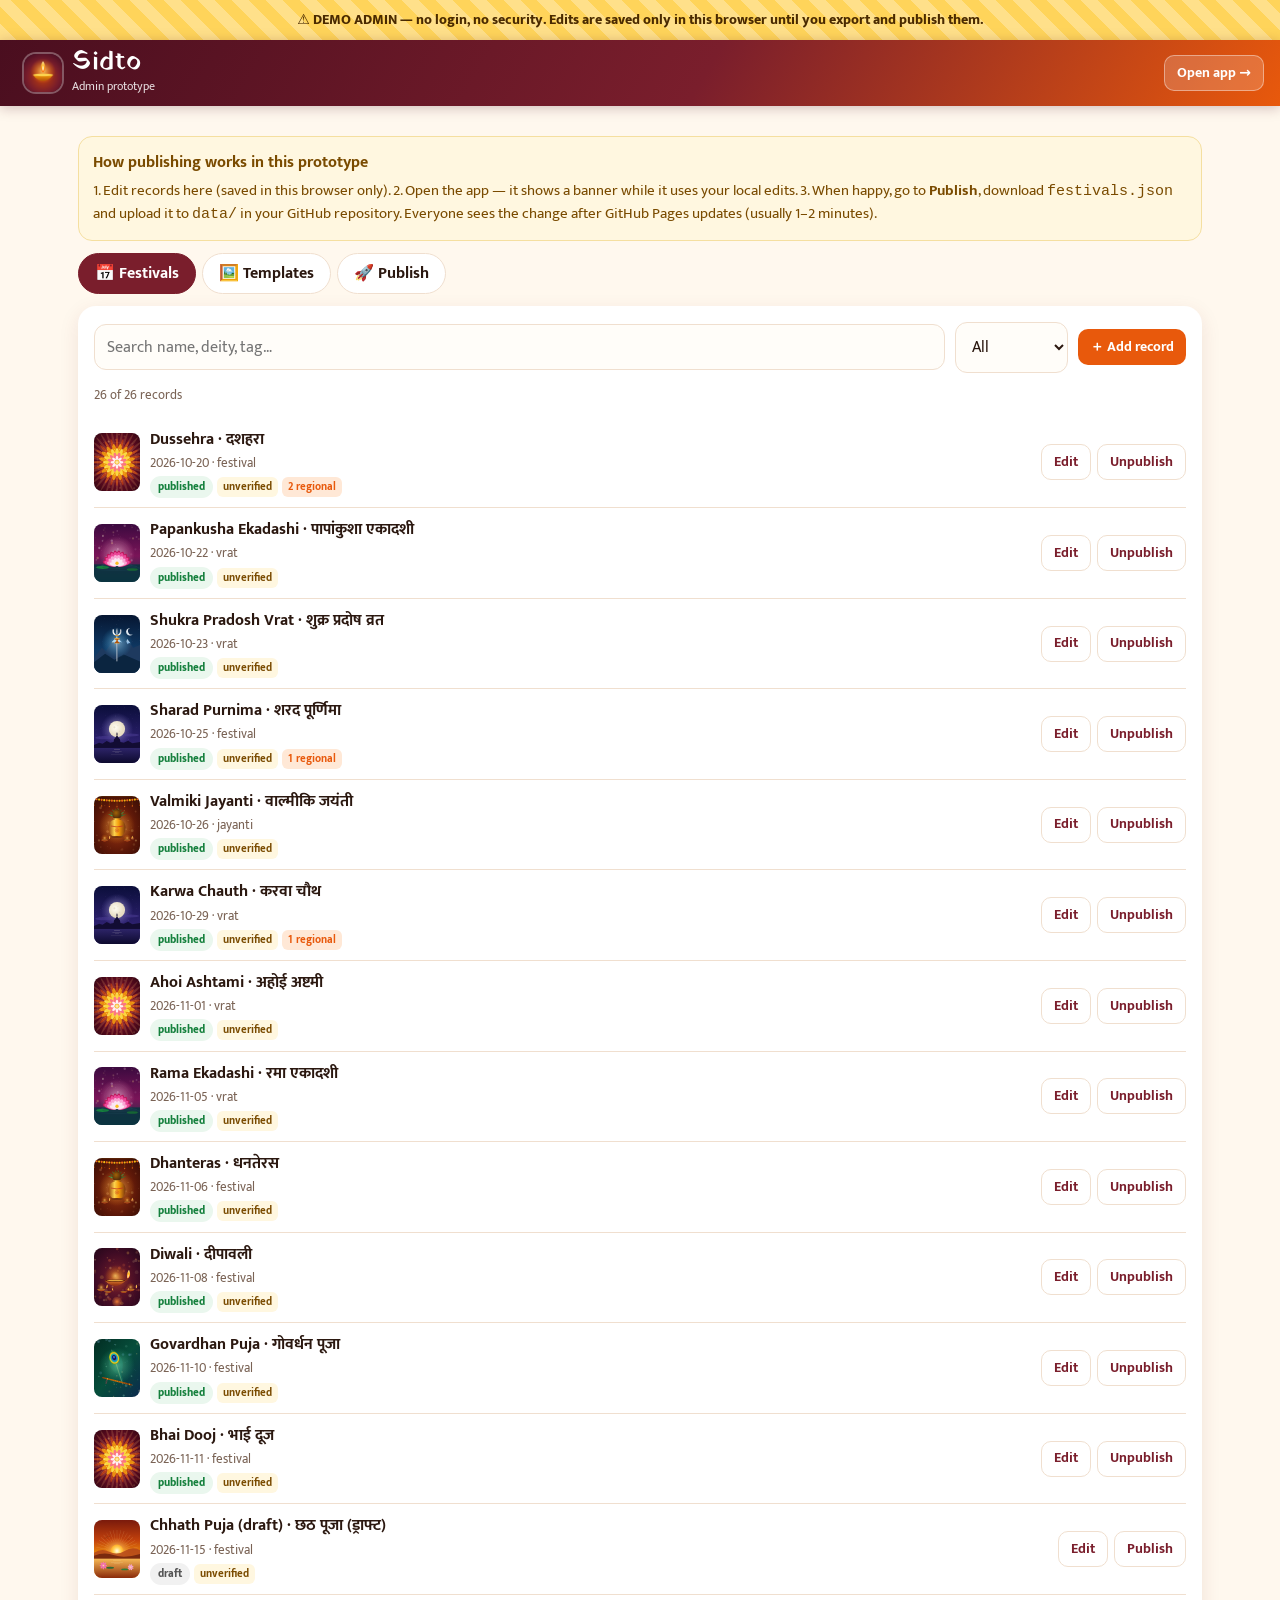
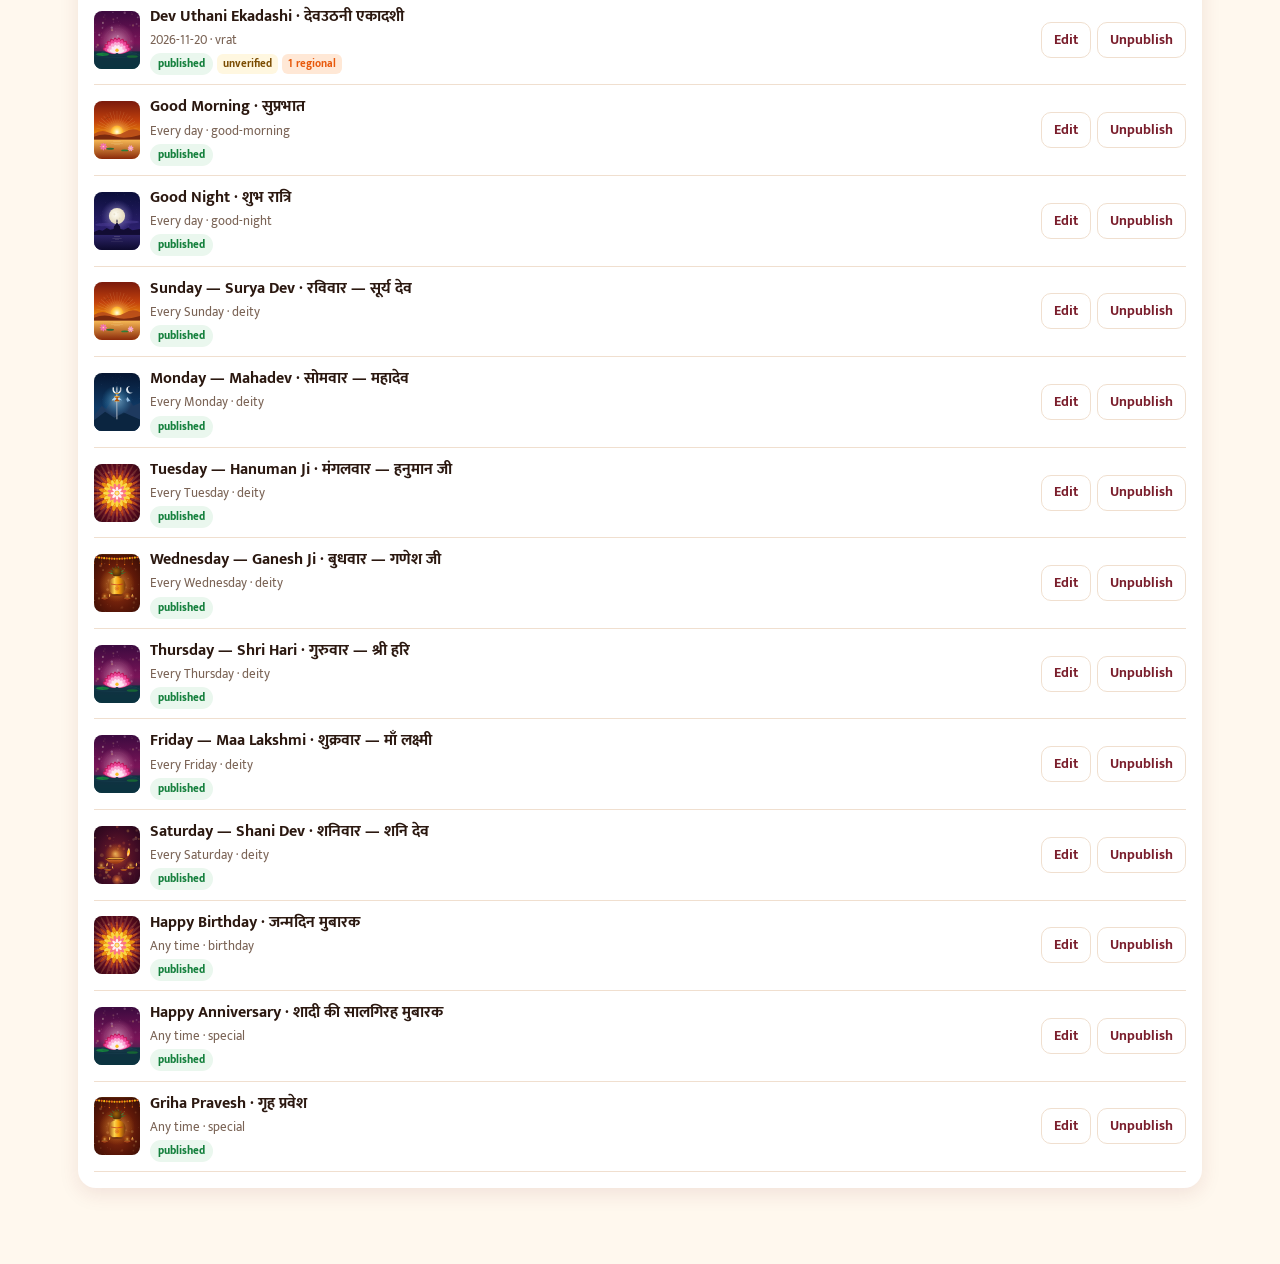
==== admin.html @ a31474a1 "Sidto prototype v0.1: festival wishes PWA Co-Authored-By: Claude Opus 5.5 <noreply@anthropic.com> Cl" ====
<!doctype html>
<html lang="en">
<head>
  <meta charset="utf-8">
  <meta name="viewport" content="width=device-width, initial-scale=1, viewport-fit=cover">
  <title>Sidto Admin (demo)</title>
  <meta name="robots" content="noindex">
  <meta name="theme-color" content="#4A0E1F">
  <link rel="icon" href="assets/icons/icon.svg" type="image/svg+xml">
  <link rel="preconnect" href="https://fonts.googleapis.com">
  <link rel="preconnect" href="https://fonts.gstatic.com" crossorigin>
  <link href="https://fonts.googleapis.com/css2?family=Mukta:wght@400;600;800&family=Yatra+One&display=swap" rel="stylesheet">
  <link rel="stylesheet" href="css/style.css">
  <style>
    body { padding-bottom: 24px; padding-left: 0 !important; }
    .app-header { position: relative; }
    .demo-strip { background: repeating-linear-gradient(45deg, #FFE08A, #FFE08A 12px, #FFD45A 12px, #FFD45A 24px); color: #4A2A00; font-weight: 800; padding: 10px 16px; text-align: center; font-size: 14px; }
    .tabs { display: flex; gap: 6px; margin: 12px 0; overflow-x: auto; }
    .tabs button { border: 1.5px solid var(--line); background: #fff; border-radius: 999px; padding: 8px 16px; font-weight: 700; cursor: pointer; white-space: nowrap; }
    .tabs button[aria-selected="true"] { background: var(--maroon); color: #fff; border-color: var(--maroon); }
    .rec { display: flex; gap: 10px; align-items: center; padding: 10px 0; border-bottom: 1px solid var(--line); }
    .rec img { width: 46px; height: 58px; object-fit: cover; border-radius: 8px; flex: 0 0 auto; background: #eee; }
    .rec .info { flex: 1; min-width: 0; }
    .rec .info strong { display: block; overflow: hidden; text-overflow: ellipsis; white-space: nowrap; }
    .rec .acts { display: flex; gap: 6px; flex-wrap: wrap; justify-content: flex-end; }
    .st { font-size: 11px; font-weight: 800; padding: 2px 8px; border-radius: 999px; }
    .st.published { background: #EAF7EE; color: #15803D; } .st.draft { background: #F1F1F1; color: #555; }
    .two { display: grid; gap: 0 12px; grid-template-columns: 1fr 1fr; }
    .three { display: grid; gap: 0 12px; grid-template-columns: 1fr 1fr 1fr; }
    .issues li { margin-bottom: 4px; }
    #pvCanvas { width: 100%; max-width: 260px; border-radius: 12px; display: block; margin: 0 auto; }
    .admin-editor { display: grid; gap: 14px; }
    @media (min-width: 900px) { .admin-editor { grid-template-columns: 1fr 300px; align-items: start; } .admin-editor .pv { position: sticky; top: 12px; } }
  </style>
</head>
<body>
  <div class="demo-strip">⚠️ DEMO ADMIN — no login, no security. Edits are saved only in this browser until you export and publish them.</div>
  <header class="app-header">
    <a class="brand" href="index.html#/home"><img src="assets/icons/icon-192.png" alt="" width="38" height="38"><span><span class="brand-name">Sidto</span><span class="brand-tag">Admin prototype</span></span></a>
    <span class="header-spacer"></span>
    <a class="btn small ghost" href="index.html#/home">Open app →</a>
  </header>
  <main id="admin" class="shell">
    <p class="muted">Loading…</p>
  </main>
  <div class="toast" id="toast" role="status" aria-live="polite"></div>

  <script src="js/config.js"></script>
  <script src="js/i18n.js"></script>
  <script src="js/dates.js"></script>
  <script src="js/store.js"></script>
  <script src="js/data.js"></script>
  <script src="js/poster.js"></script>
  <script src="js/admin.js"></script>
</body>
</html>
---- css/style.css ----
/* Sidto — styles. Mobile first; wider screens get a side rail. */
:root {
  --maroon: #7A1E2C;
  --maroon-deep: #4A0E1F;
  --saffron: #E8590C;
  --saffron-soft: #FFE8D6;
  --gold: #F2B544;
  --gold-soft: #FFF4D6;
  --cream: #FFF8EE;
  --card: #FFFFFF;
  --ink: #2B1810;
  --muted: #7A6355;
  --line: #F0DFCF;
  --ok: #15803D;
  --warn-bg: #FFF7E0;
  --warn-ink: #7A4B00;
  --err-bg: #FDECEC;
  --err-ink: #8A1C1C;
  --radius: 18px;
  --shadow: 0 6px 20px rgba(122, 30, 44, .10);
  --nav-h: 64px;
  --font-display: "Yatra One", "Tiro Devanagari Hindi", Georgia, serif;
  --font-body: "Mukta", "Noto Sans Devanagari", system-ui, -apple-system, "Segoe UI", Roboto, sans-serif;
}

* { box-sizing: border-box; }
html, body { margin: 0; padding: 0; }
body {
  font-family: var(--font-body);
  font-size: 16px;
  line-height: 1.45;
  color: var(--ink);
  background: var(--cream);
  -webkit-tap-highlight-color: transparent;
  padding-bottom: calc(var(--nav-h) + env(safe-area-inset-bottom));
}
img { max-width: 100%; display: block; }
button, input, select, textarea { font: inherit; color: inherit; }
a { color: var(--maroon); }
.sr-only { position: absolute; width: 1px; height: 1px; overflow: hidden; clip: rect(0 0 0 0); }

/* ---------- Header ---------- */
.app-header {
  position: sticky; top: 0; z-index: 20;
  display: flex; align-items: center; gap: 12px;
  padding: 10px 16px;
  padding-top: calc(10px + env(safe-area-inset-top));
  background: linear-gradient(120deg, var(--maroon-deep), var(--maroon) 55%, var(--saffron));
  color: #fff;
  box-shadow: 0 2px 12px rgba(74, 14, 31, .25);
}
.brand { display: flex; align-items: center; gap: 10px; text-decoration: none; color: inherit; }
.brand img { width: 38px; height: 38px; border-radius: 12px; box-shadow: 0 0 0 2px rgba(255,255,255,.3); }
.brand-name { font-family: var(--font-display); font-size: 26px; line-height: 1; letter-spacing: .5px; }
.brand-tag { font-size: 12px; opacity: .85; display: block; margin-top: 2px; }
.header-spacer { flex: 1; }
.lang-toggle { display: flex; background: rgba(255,255,255,.15); border-radius: 999px; padding: 3px; }
.lang-toggle button {
  border: 0; background: transparent; color: #fff; padding: 6px 12px; border-radius: 999px;
  font-weight: 700; font-size: 14px; cursor: pointer; min-height: 34px;
}
.lang-toggle button[aria-pressed="true"] { background: #fff; color: var(--maroon); }

/* ---------- Layout ---------- */
.shell { max-width: 1180px; margin: 0 auto; }
main { padding: 12px 16px 24px; min-height: 60vh; }
.section { margin: 22px 0 8px; }
.section-head { display: flex; align-items: baseline; justify-content: space-between; gap: 8px; margin-bottom: 10px; }
.section-title { font-family: var(--font-display); font-weight: 400; font-size: 22px; margin: 0; color: var(--maroon); }
.section-sub { color: var(--muted); font-size: 14px; }
.page-title { font-family: var(--font-display); font-weight: 400; font-size: 28px; color: var(--maroon); margin: 8px 0 4px; }
.page-intro { color: var(--muted); margin: 0 0 14px; }

/* ---------- Banners & notices ---------- */
.banners { display: grid; gap: 6px; padding: 8px 16px 0; max-width: 1180px; margin: 0 auto; }
.banner {
  display: flex; gap: 8px; align-items: center; justify-content: space-between;
  font-size: 13px; padding: 8px 12px; border-radius: 12px;
  background: var(--warn-bg); color: var(--warn-ink); border: 1px solid #F5DFA0;
}
.banner button { border: 0; background: var(--warn-ink); color: #fff; border-radius: 8px; padding: 4px 10px; font-size: 12px; cursor: pointer; }
.notice { border-radius: 14px; padding: 14px; margin: 12px 0; font-size: 15px; }
.notice h3 { margin: 0 0 6px; font-size: 16px; }
.notice p { margin: 0 0 8px; }
.notice p:last-child { margin-bottom: 0; }
.notice.warn { background: var(--warn-bg); color: var(--warn-ink); border: 1px solid #F5DFA0; }
.notice.err { background: var(--err-bg); color: var(--err-ink); border: 1px solid #F6C4C4; }
.notice.ok { background: #EAF7EE; color: #14532D; border: 1px solid #BBE5C8; }
.notice.info { background: #FFF; border: 1px solid var(--line); color: var(--ink); }

/* ---------- Hero ---------- */
.hero {
  position: relative; overflow: hidden; border-radius: 24px; color: #fff;
  min-height: 210px; display: flex; align-items: flex-end;
  background: var(--maroon) center/cover no-repeat; box-shadow: var(--shadow);
}
.hero::after { content: ""; position: absolute; inset: 0; background: linear-gradient(180deg, rgba(0,0,0,0) 20%, rgba(30,5,10,.78)); }
.hero-body { position: relative; z-index: 1; padding: 18px; width: 100%; }
.hero-date { font-size: 13px; opacity: .9; text-transform: uppercase; letter-spacing: .08em; }
.hero-title { font-family: var(--font-display); font-size: 34px; line-height: 1.1; margin: 4px 0; }
.hero-wish { margin: 0 0 12px; opacity: .95; }
.hero-actions { display: flex; gap: 8px; flex-wrap: wrap; }

/* ---------- Buttons ---------- */
.btn {
  display: inline-flex; align-items: center; justify-content: center; gap: 6px;
  min-height: 44px; padding: 10px 16px; border-radius: 12px; border: 0;
  background: var(--saffron); color: #fff; font-weight: 700; font-size: 15px;
  text-decoration: none; cursor: pointer; transition: transform .1s, filter .2s;
}
.btn:active { transform: scale(.97); }
.btn:disabled { opacity: .55; cursor: not-allowed; }
.btn.secondary { background: #fff; color: var(--maroon); border: 1.5px solid var(--line); }
.btn.ghost { background: rgba(255,255,255,.18); color: #fff; border: 1px solid rgba(255,255,255,.4); }
.btn.maroon { background: var(--maroon); }
.btn.danger { background: #fff; color: var(--err-ink); border: 1.5px solid #F2C2C2; }
.btn.small { min-height: 36px; padding: 6px 12px; font-size: 14px; border-radius: 10px; }
.btn.block { width: 100%; }
.btn-row { display: flex; gap: 10px; flex-wrap: wrap; }
.btn-row .btn { flex: 1 1 140px; }

/* ---------- Day chips (5-day gallery) ---------- */
.chips { display: flex; gap: 8px; overflow-x: auto; padding: 2px 2px 8px; scrollbar-width: none; scroll-snap-type: x proximity; }
.chips::-webkit-scrollbar { display: none; }
.day-chip {
  flex: 0 0 auto; scroll-snap-align: start;
  display: grid; justify-items: center; gap: 0; min-width: 62px; padding: 8px 10px;
  border-radius: 14px; border: 1.5px solid var(--line); background: #fff; cursor: pointer;
}
.day-chip .wd { font-size: 12px; color: var(--muted); }
.day-chip .dn { font-size: 20px; font-weight: 800; line-height: 1.1; }
.day-chip .mo { font-size: 11px; color: var(--muted); }
.day-chip[aria-pressed="true"] { background: var(--maroon); border-color: var(--maroon); color: #fff; }
.day-chip[aria-pressed="true"] .wd, .day-chip[aria-pressed="true"] .mo { color: #FFE3C4; }
.pill {
  flex: 0 0 auto; border: 1.5px solid var(--line); background: #fff; color: var(--maroon);
  border-radius: 999px; padding: 7px 14px; font-weight: 700; font-size: 14px; text-decoration: none; white-space: nowrap;
}

/* ---------- Cards ---------- */
.grid { display: grid; gap: 12px; grid-template-columns: repeat(2, minmax(0, 1fr)); }
.card { background: var(--card); border-radius: var(--radius); overflow: hidden; box-shadow: var(--shadow); display: flex; flex-direction: column; }
.card-media { position: relative; aspect-ratio: 4 / 5; background: var(--maroon) center/cover; overflow: hidden; cursor: pointer; border: 0; padding: 0; width: 100%; text-align: left; color: #fff; }
.card-media img.bg { position: absolute; inset: 0; width: 100%; height: 100%; object-fit: cover; }
.card-media::after { content: ""; position: absolute; inset: 0; background: linear-gradient(180deg, rgba(0,0,0,.45), rgba(0,0,0,0) 32%, rgba(0,0,0,0) 62%, rgba(0,0,0,.6)); }
.card-title { position: absolute; z-index: 1; top: 10px; left: 10px; right: 10px; font-family: var(--font-display); font-size: 19px; line-height: 1.15; text-align: center; text-shadow: 0 2px 8px rgba(0,0,0,.6); }
.card-user { position: absolute; z-index: 1; left: 10px; right: 10px; bottom: 10px; display: flex; align-items: center; gap: 8px; }
.card-user img, .card-user .ph { width: 34px; height: 34px; border-radius: 50%; object-fit: cover; border: 2px solid var(--gold); flex: 0 0 auto; }
.card-user .ph { background: rgba(255,255,255,.25); display: grid; place-items: center; font-size: 16px; }
.card-user span { font-weight: 800; font-size: 14px; text-shadow: 0 1px 6px rgba(0,0,0,.7); overflow: hidden; text-overflow: ellipsis; white-space: nowrap; }
.badge { position: absolute; z-index: 2; top: 8px; right: 8px; background: rgba(0,0,0,.5); color: #fff; font-size: 11px; padding: 2px 8px; border-radius: 999px; }
.card-meta { padding: 8px 10px 0; font-size: 12px; color: var(--muted); display: flex; gap: 6px; flex-wrap: wrap; align-items: center; }
.tag { background: var(--saffron-soft); color: var(--saffron); border-radius: 6px; padding: 1px 6px; font-weight: 700; font-size: 11px; }
.tag.warn { background: var(--warn-bg); color: var(--warn-ink); }
.card-actions { display: flex; gap: 6px; padding: 8px 10px 10px; }
.card-actions button { flex: 1; min-width: 0; min-height: 38px; border: 0; border-radius: 10px; font-weight: 700; font-size: 13px; cursor: pointer; white-space: nowrap; overflow: hidden; text-overflow: ellipsis; padding: 0 6px; }
.card-actions .a-video { flex: 0 0 46px; }
.card-actions .a-poster { background: var(--saffron); color: #fff; }
.card-actions .a-video { background: var(--gold-soft); color: var(--maroon); }

/* Horizontal scrolling list (upcoming) */
.hscroll { display: grid; grid-auto-flow: column; grid-auto-columns: 46%; gap: 12px; overflow-x: auto; padding-bottom: 8px; scroll-snap-type: x mandatory; scrollbar-width: none; }
.hscroll::-webkit-scrollbar { display: none; }
.hscroll > * { scroll-snap-align: start; }

/* Category tiles */
.cat-grid { display: grid; grid-template-columns: repeat(4, minmax(0, 1fr)); gap: 10px; }
.cat-tile {
  display: grid; justify-items: center; gap: 4px; padding: 12px 4px; border-radius: 16px;
  background: #fff; border: 1.5px solid var(--line); text-decoration: none; color: var(--ink);
  font-size: 12.5px; font-weight: 700; text-align: center; line-height: 1.2;
}
.cat-tile .ic { font-size: 26px; width: 48px; height: 48px; display: grid; place-items: center; border-radius: 50%; background: var(--gold-soft); }

/* ---------- Skeleton / empty ---------- */
.skeleton { border-radius: var(--radius); background: linear-gradient(90deg, #F3E6D8 25%, #FBF1E6 50%, #F3E6D8 75%); background-size: 200% 100%; animation: sh 1.2s infinite; }
@keyframes sh { to { background-position: -200% 0; } }
.sk-card { aspect-ratio: 4 / 5.6; }
.empty { text-align: center; padding: 28px 16px; color: var(--muted); background: #fff; border-radius: var(--radius); border: 1.5px dashed var(--line); }
.empty .ic { font-size: 34px; }

/* ---------- Forms ---------- */
.panel { background: #fff; border-radius: var(--radius); box-shadow: var(--shadow); padding: 16px; margin-bottom: 14px; }
.field { display: grid; gap: 6px; margin-bottom: 14px; }
.field > label, .field > .label { font-weight: 700; font-size: 14px; }
.field small { color: var(--muted); }
input[type=text], input[type=date], input[type=url], input[type=number], select, textarea {
  width: 100%; min-height: 46px; padding: 10px 12px; border-radius: 12px; border: 1.5px solid var(--line); background: #FFFDF9;
}
textarea { min-height: 90px; resize: vertical; }
input:focus, select:focus, textarea:focus, button:focus-visible, a:focus-visible { outline: 3px solid rgba(232, 89, 12, .35); outline-offset: 1px; }
input[type=range] { width: 100%; accent-color: var(--saffron); min-height: 32px; }
.check { display: flex; align-items: center; gap: 8px; font-weight: 600; min-height: 36px; }
.check input { width: 20px; height: 20px; accent-color: var(--saffron); }
.seg { display: flex; background: var(--cream); border: 1.5px solid var(--line); border-radius: 12px; padding: 3px; }
.seg button { flex: 1; border: 0; background: transparent; padding: 8px 6px; border-radius: 9px; font-weight: 700; cursor: pointer; min-height: 38px; }
.seg button[aria-pressed="true"] { background: var(--maroon); color: #fff; }
.swatches { display: flex; gap: 10px; flex-wrap: wrap; }
.swatch { width: 36px; height: 36px; border-radius: 50%; border: 3px solid #fff; box-shadow: 0 0 0 1.5px var(--line); cursor: pointer; display: grid; place-items: center; font-size: 11px; font-weight: 800; }
.swatch[aria-pressed="true"] { box-shadow: 0 0 0 3px var(--saffron); }

.avatar-edit { display: flex; align-items: center; gap: 14px; }
.avatar { width: 88px; height: 88px; border-radius: 50%; object-fit: cover; border: 3px solid var(--gold); background: var(--gold-soft); display: grid; place-items: center; font-size: 36px; flex: 0 0 auto; }

/* ---------- Editor (poster/video) ---------- */
.editor { display: grid; gap: 14px; }
.preview-wrap { background: #24100A; border-radius: var(--radius); padding: 10px; box-shadow: var(--shadow); display: grid; place-items: center; }
.preview-wrap canvas { width: 100%; max-width: 440px; height: auto; border-radius: 12px; display: block; background: #3a1508; }
.preview-wrap.video canvas { max-width: 330px; }
.thumbs { display: flex; gap: 8px; overflow-x: auto; padding-bottom: 6px; }
.thumb { flex: 0 0 64px; height: 80px; border-radius: 10px; border: 3px solid transparent; padding: 0; overflow: hidden; cursor: pointer; background: #eee center/cover; }
.thumb[aria-pressed="true"] { border-color: var(--saffron); }
.thumb.add { display: grid; place-items: center; background: var(--gold-soft); color: var(--maroon); font-size: 24px; font-weight: 800; border: 2px dashed var(--gold); }
.prompt-box { white-space: pre-wrap; background: #FFFDF9; border: 1.5px solid var(--line); border-radius: 12px; padding: 12px; font-size: 14px; max-height: 260px; overflow: auto; }
.status-dot { display: inline-flex; align-items: center; gap: 6px; font-size: 13px; font-weight: 700; padding: 4px 10px; border-radius: 999px; }
.status-dot::before { content: ""; width: 8px; height: 8px; border-radius: 50%; background: currentColor; }
.status-dot.off { background: var(--warn-bg); color: var(--warn-ink); }
.status-dot.on { background: #EAF7EE; color: var(--ok); }
.result-img { border-radius: 14px; max-height: 520px; margin: 0 auto; }
video.exported { width: 100%; max-width: 330px; border-radius: 12px; margin: 0 auto; background: #000; }

/* ---------- Bottom nav ---------- */
.bottom-nav {
  position: fixed; left: 0; right: 0; bottom: 0; z-index: 30;
  display: grid; grid-template-columns: repeat(5, 1fr);
  height: calc(var(--nav-h) + env(safe-area-inset-bottom)); padding-bottom: env(safe-area-inset-bottom);
  background: #fff; border-top: 1px solid var(--line); box-shadow: 0 -4px 16px rgba(122, 30, 44, .08);
}
.bottom-nav a { display: grid; justify-items: center; align-content: center; gap: 2px; text-decoration: none; color: var(--muted); font-size: 11.5px; font-weight: 700; }
.bottom-nav a .ic { font-size: 21px; line-height: 1; }
.bottom-nav a[aria-current="page"] { color: var(--maroon); }
.bottom-nav a[aria-current="page"] .ic { transform: translateY(-1px); filter: drop-shadow(0 2px 4px rgba(232,89,12,.4)); }

/* ---------- Toast ---------- */
.toast {
  position: fixed; left: 50%; bottom: calc(var(--nav-h) + 16px + env(safe-area-inset-bottom)); transform: translateX(-50%) translateY(20px);
  background: var(--ink); color: #fff; padding: 10px 16px; border-radius: 12px; font-size: 14px; max-width: 90vw;
  opacity: 0; pointer-events: none; transition: .25s; z-index: 50; text-align: center;
}
.toast.show { opacity: 1; transform: translateX(-50%) translateY(0); }

.muted { color: var(--muted); }
.small { font-size: 13px; }
.mt0 { margin-top: 0; }
.row-between { display: flex; justify-content: space-between; align-items: center; gap: 10px; flex-wrap: wrap; }
hr.soft { border: 0; border-top: 1px solid var(--line); margin: 16px 0; }

/* ---------- Wider screens ---------- */
@media (min-width: 600px) {
  .grid { grid-template-columns: repeat(3, minmax(0, 1fr)); }
  .hscroll { grid-auto-columns: 30%; }
  .cat-grid { grid-template-columns: repeat(8, minmax(0, 1fr)); }
}
@media (min-width: 900px) {
  body { padding-bottom: 0; padding-left: 96px; }
  .bottom-nav {
    top: 0; right: auto; width: 96px; height: 100vh; grid-template-columns: 1fr; grid-auto-rows: 84px; align-content: center;
    border-top: 0; border-right: 1px solid var(--line); padding: 0;
  }
  .app-header { padding-left: 24px; }
  main { padding: 18px 28px 40px; }
  .grid { grid-template-columns: repeat(4, minmax(0, 1fr)); }
  .hscroll { grid-auto-columns: 22%; }
  .hero { min-height: 280px; }
  .hero-title { font-size: 44px; }
  .editor { grid-template-columns: minmax(0, 1fr) minmax(0, 1fr); align-items: start; }
  .editor .preview-wrap { position: sticky; top: 80px; }
  .toast { bottom: 24px; }
}
@media (prefers-reduced-motion: reduce) { * { animation: none !important; transition: none !important; } }
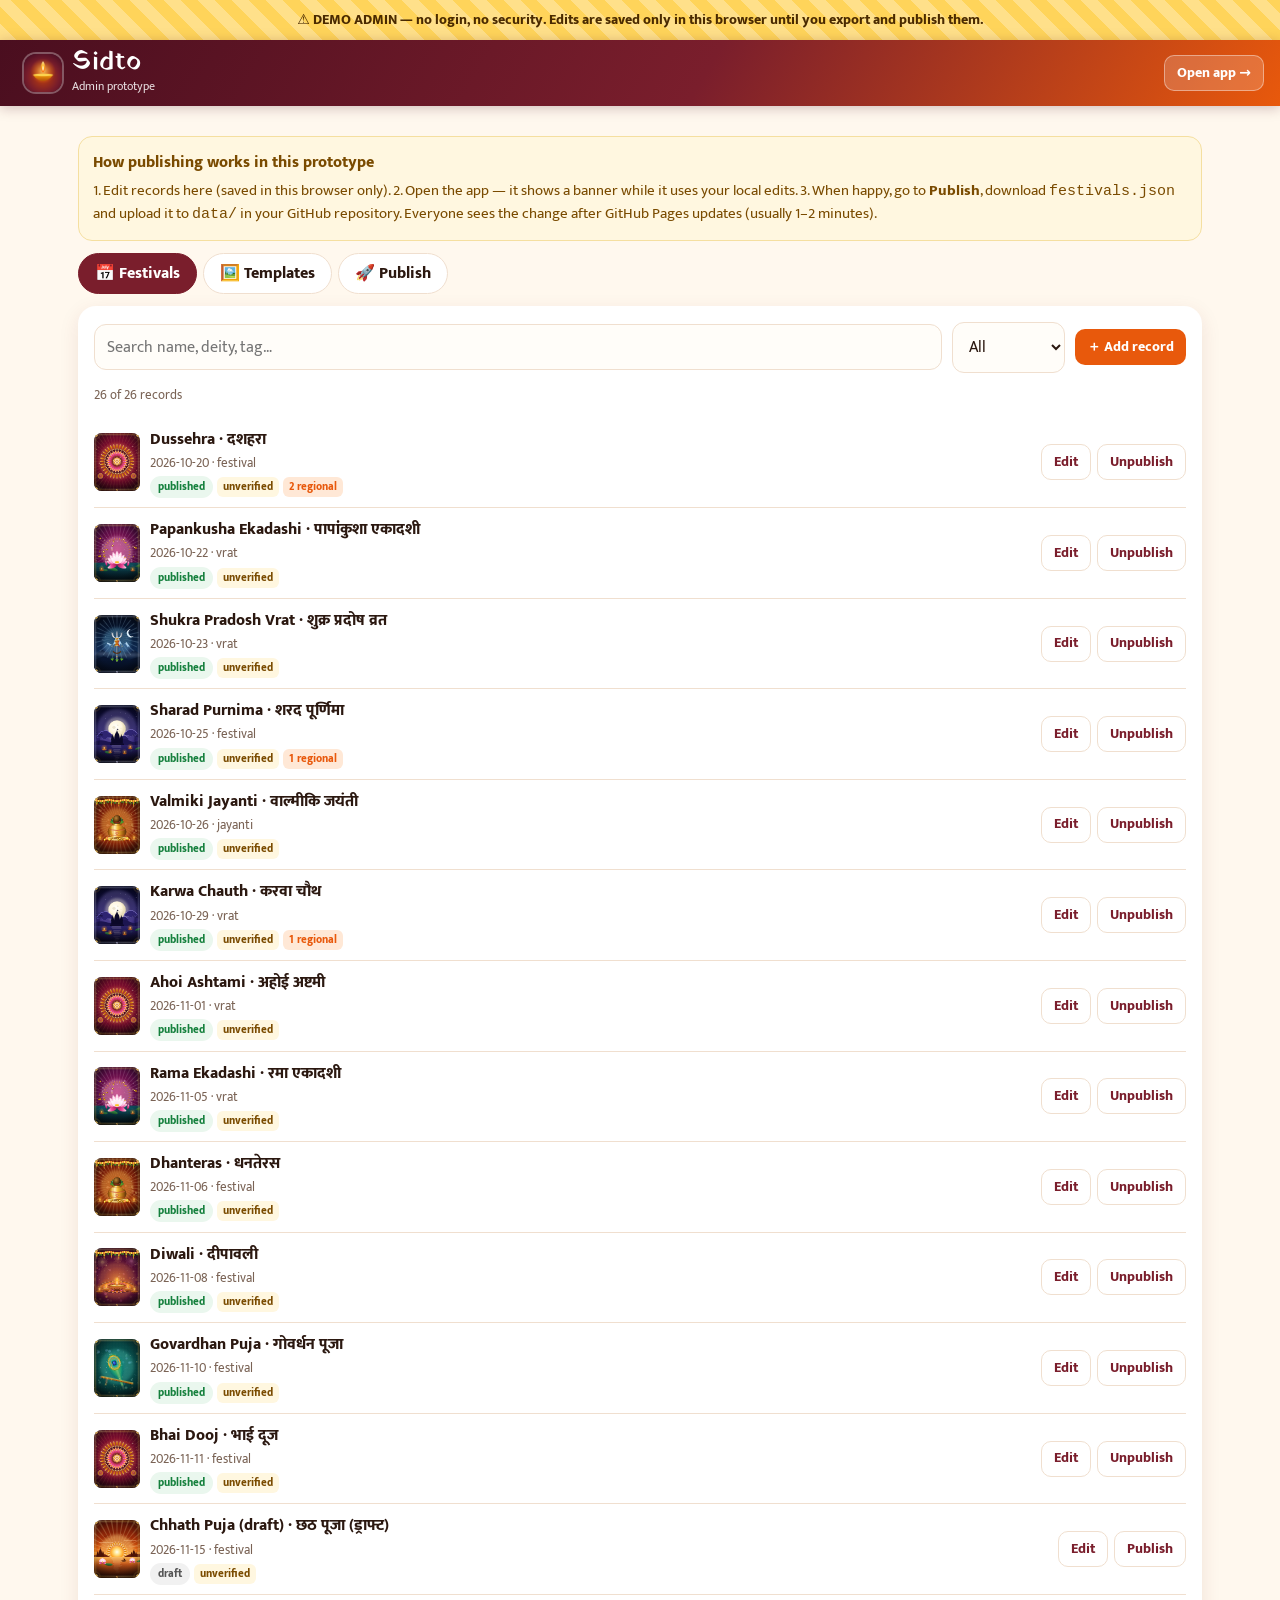
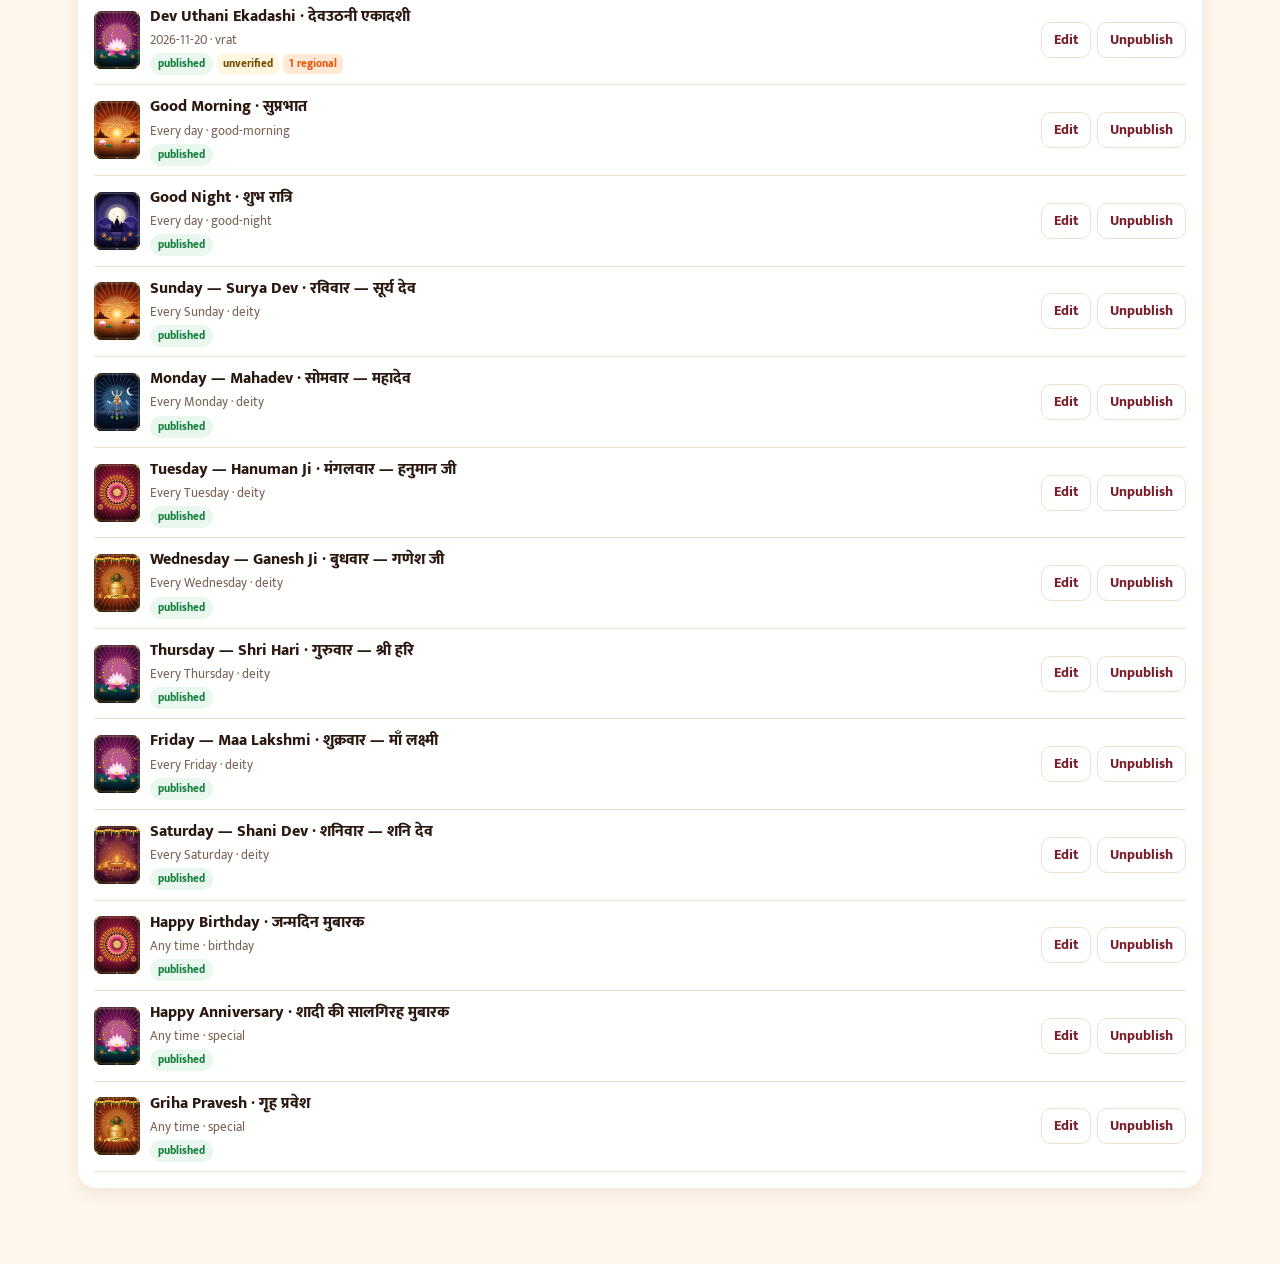
==== commit 5501143b: "Beautiful designs v2: richer poster art, gold title and name plate, animated videos, bundled fonts -" ====
--- a/admin.html
+++ b/admin.html
@@ -7,9 +7,7 @@
   <meta name="robots" content="noindex">
   <meta name="theme-color" content="#4A0E1F">
   <link rel="icon" href="assets/icons/icon.svg" type="image/svg+xml">
-  <link rel="preconnect" href="https://fonts.googleapis.com">
-  <link rel="preconnect" href="https://fonts.gstatic.com" crossorigin>
-  <link href="https://fonts.googleapis.com/css2?family=Mukta:wght@400;600;800&family=Yatra+One&display=swap" rel="stylesheet">
+  <link rel="stylesheet" href="css/fonts.css">
   <link rel="stylesheet" href="css/style.css">
   <style>
     body { padding-bottom: 24px; padding-left: 0 !important; }
--- a/css/fonts.css
+++ b/css/fonts.css
@@ -0,0 +1,6 @@
+/* Self-hosted fonts (SIL Open Font License — see assets/fonts/OFL-*.txt).
+   Bundled so posters look the same offline and inside the APK. */
+@font-face { font-family: "Mukta"; font-style: normal; font-weight: 400; font-display: swap; src: url("../assets/fonts/Mukta-Regular.woff") format("woff"); }
+@font-face { font-family: "Mukta"; font-style: normal; font-weight: 600; font-display: swap; src: url("../assets/fonts/Mukta-SemiBold.woff") format("woff"); }
+@font-face { font-family: "Mukta"; font-style: normal; font-weight: 800; font-display: swap; src: url("../assets/fonts/Mukta-ExtraBold.woff") format("woff"); }
+@font-face { font-family: "Yatra One"; font-style: normal; font-weight: 400; font-display: swap; src: url("../assets/fonts/YatraOne-Regular.woff") format("woff"); }
